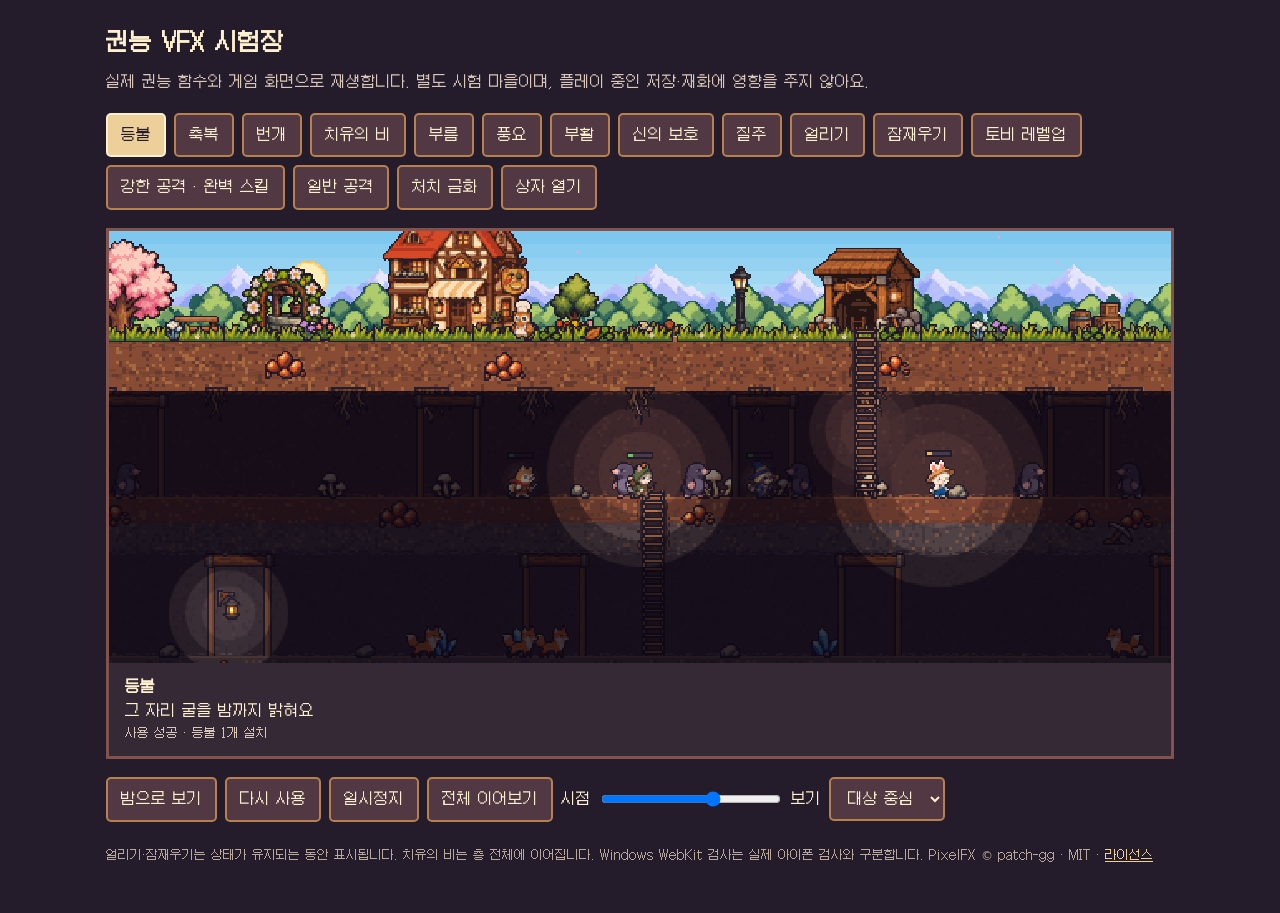
==== power-vfx-preview.html @ 3d0d12c4 "Publish approved Toby Warriors web build 67d7f345" ====
<!doctype html>
<html lang="ko"><head><meta charset="utf-8"><meta name="viewport" content="width=device-width,initial-scale=1"><title>권능 VFX 시험장 · 토비 용사단</title>
<style>
@font-face{font-family:Galmuri;src:url('fonts/Galmuri11.woff2')}*{box-sizing:border-box}body{margin:0;background:#241c2b;color:#fff1cf;font:15px/1.65 Galmuri,system-ui,sans-serif}main{max-width:1100px;margin:auto;padding:24px 16px}h1{font-size:23px;margin:0}p{margin:8px 0 18px;color:#d9c8b9}nav,.tools{display:flex;gap:8px;flex-wrap:wrap;margin:14px 0}button,select{font:inherit;min-height:44px;border:2px solid #b6814f;border-radius:5px;background:#513842;color:#fff1cf;padding:8px 13px;cursor:pointer}button[aria-pressed=true]{background:#edcf9a;color:#241c2b;border-color:#fff1cf}button:focus-visible,select:focus-visible,input:focus-visible{outline:3px solid #fff1cf;outline-offset:3px}figure{margin:18px 0;border:3px solid #82534c;background:#16131a}canvas{display:block;width:100%;height:auto;image-rendering:pixelated}figcaption{padding:12px 16px;background:#352936;min-height:76px}#result{font-size:12px;color:#d9c8b9}label{display:flex;align-items:center;gap:8px}input{width:180px}footer{font-size:12px;color:#baa99a;margin:24px 0}a{color:#edcf9a}@media(max-width:700px){main{padding:12px}h1{font-size:18px}button{padding:7px 10px}nav{gap:6px}figcaption{min-height:100px}}
</style>  <script type="module" crossorigin src="./assets/powerVfx-BT3_3din.js"></script>
  <link rel="modulepreload" crossorigin href="./assets/terrainArt-DsIn-QBV.js">
<meta name="screen-orientation" content="landscape"><meta name="x5-orientation" content="landscape"></head><body><main><h1>권능 VFX 시험장</h1><p>실제 권능 함수와 게임 화면으로 재생합니다. 별도 시험 마을이며, 플레이 중인 저장·재화에 영향을 주지 않아요.</p>
<nav id="powers" aria-label="권능 선택"></nav>
<figure><canvas id="scene" width="640" height="260" aria-label="선택한 권능의 실제 게임 연출"></canvas><figcaption><strong id="name">그림을 불러오고 있어요</strong><div id="desc"></div><div id="result" role="status"></div></figcaption></figure>
<div class="tools"><button id="daynight" type="button">밤으로 보기</button><button id="replay" type="button">다시 사용</button><button id="pause" type="button">일시정지</button><button id="all" type="button" aria-pressed="false">전체 이어보기</button><label>시점 <input id="seek" aria-label="효과 재생 시점" type="range" min="0" max="1000" value="0"></label><label>보기 <select id="view"><option value="center">대상 중심</option><option value="left">층 왼쪽</option><option value="right">층 오른쪽</option></select></label></div>
<footer>얼리기·잠재우기는 상태가 유지되는 동안 표시됩니다. 치유의 비는 층 전체에 이어집니다. Windows WebKit 검사는 실제 아이폰 검사와 구분합니다. PixelFX © patch-gg · MIT · <a href="./licenses/pixelfx/LICENSE">라이선스</a></footer></main><script>
(function(){
  if(window.__ygLandscapeLock)return;window.__ygLandscapeLock=true;
  var mobile=matchMedia('(pointer:coarse)').matches||/Android|iPhone|iPad|iPod/i.test(navigator.userAgent);
  if(!mobile||!screen.orientation||!screen.orientation.lock||!document.documentElement.requestFullscreen)return;
  window.addEventListener('pointerdown',function(){
    var p=document.fullscreenElement?Promise.resolve():document.documentElement.requestFullscreen({navigationUI:'hide'});
    p.then(function(){return screen.orientation.lock('landscape')}).catch(function(){});
  },{once:true,capture:true});
})();
</script>
</body></html>
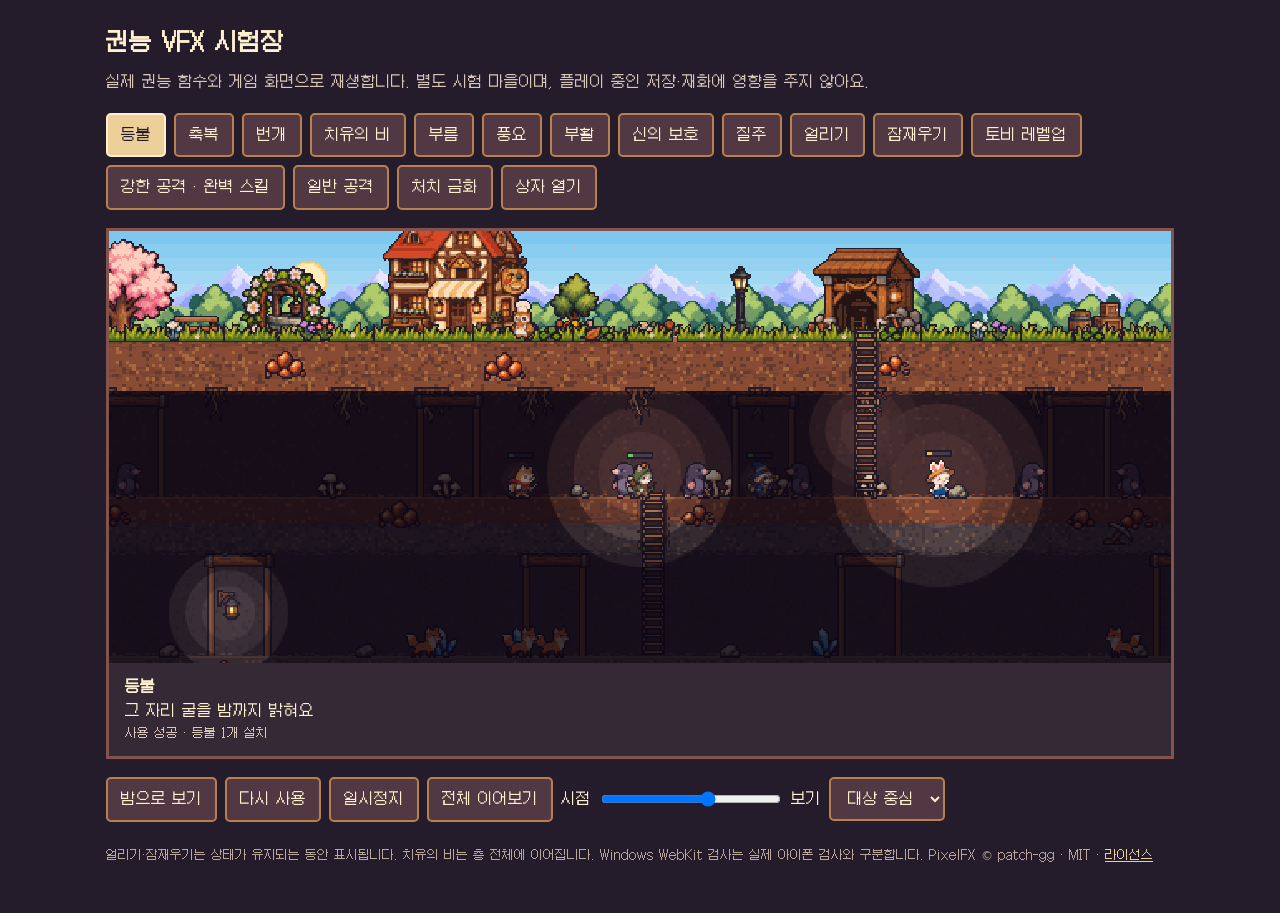
==== commit fa12d07e: "Publish verified Toby Warriors web build 055a4460" ====
--- a/power-vfx-preview.html
+++ b/power-vfx-preview.html
@@ -2,8 +2,8 @@
 <html lang="ko"><head><meta charset="utf-8"><meta name="viewport" content="width=device-width,initial-scale=1"><title>권능 VFX 시험장 · 토비 용사단</title>
 <style>
 @font-face{font-family:Galmuri;src:url('fonts/Galmuri11.woff2')}*{box-sizing:border-box}body{margin:0;background:#241c2b;color:#fff1cf;font:15px/1.65 Galmuri,system-ui,sans-serif}main{max-width:1100px;margin:auto;padding:24px 16px}h1{font-size:23px;margin:0}p{margin:8px 0 18px;color:#d9c8b9}nav,.tools{display:flex;gap:8px;flex-wrap:wrap;margin:14px 0}button,select{font:inherit;min-height:44px;border:2px solid #b6814f;border-radius:5px;background:#513842;color:#fff1cf;padding:8px 13px;cursor:pointer}button[aria-pressed=true]{background:#edcf9a;color:#241c2b;border-color:#fff1cf}button:focus-visible,select:focus-visible,input:focus-visible{outline:3px solid #fff1cf;outline-offset:3px}figure{margin:18px 0;border:3px solid #82534c;background:#16131a}canvas{display:block;width:100%;height:auto;image-rendering:pixelated}figcaption{padding:12px 16px;background:#352936;min-height:76px}#result{font-size:12px;color:#d9c8b9}label{display:flex;align-items:center;gap:8px}input{width:180px}footer{font-size:12px;color:#baa99a;margin:24px 0}a{color:#edcf9a}@media(max-width:700px){main{padding:12px}h1{font-size:18px}button{padding:7px 10px}nav{gap:6px}figcaption{min-height:100px}}
-</style>  <script type="module" crossorigin src="./assets/powerVfx-BT3_3din.js"></script>
-  <link rel="modulepreload" crossorigin href="./assets/terrainArt-DsIn-QBV.js">
+</style>  <script type="module" crossorigin src="./assets/powerVfx-BkplAI-E.js"></script>
+  <link rel="modulepreload" crossorigin href="./assets/terrainArt-B5kXqZnR.js">
 <meta name="screen-orientation" content="landscape"><meta name="x5-orientation" content="landscape"></head><body><main><h1>권능 VFX 시험장</h1><p>실제 권능 함수와 게임 화면으로 재생합니다. 별도 시험 마을이며, 플레이 중인 저장·재화에 영향을 주지 않아요.</p>
 <nav id="powers" aria-label="권능 선택"></nav>
 <figure><canvas id="scene" width="640" height="260" aria-label="선택한 권능의 실제 게임 연출"></canvas><figcaption><strong id="name">그림을 불러오고 있어요</strong><div id="desc"></div><div id="result" role="status"></div></figcaption></figure>
